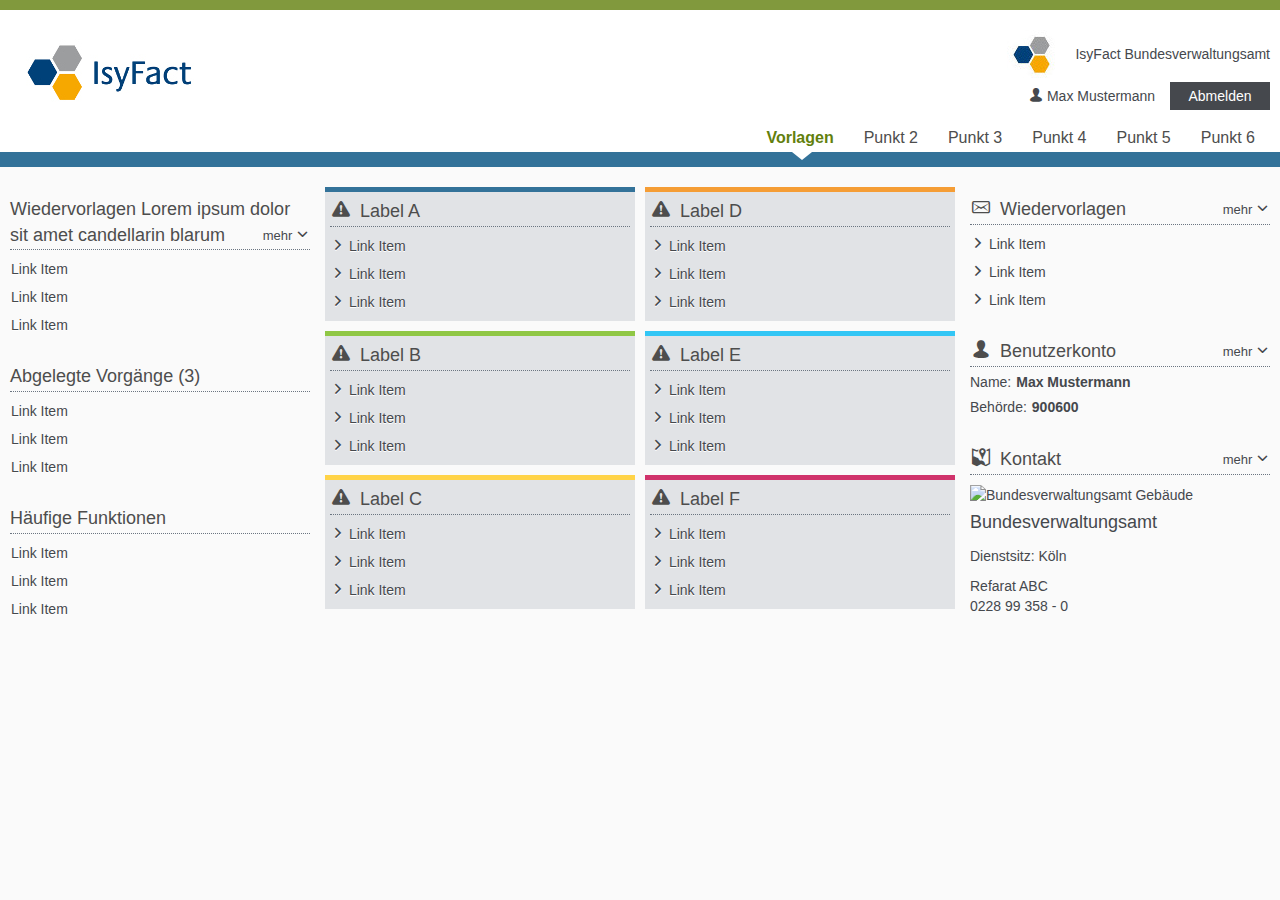
==== isy-webgui/src/main/webapp/ergosigntemplates/page-dashboard.html @ 36ca0f26 "IFS-121: Überführung in IsyFact" ====
<!DOCTYPE html>
<!--[if lt IE 7]>
<html class="no-js lt-ie9 lt-ie8 lt-ie7"> <![endif]-->
<!--[if IE 7]>
<html class="no-js lt-ie9 lt-ie8"> <![endif]-->
<!--[if IE 8]>
<html class="no-js lt-ie9"> <![endif]-->
<!--[if gt IE 8]><!-->
<html class="no-js"> <!--<![endif]-->
<head>
    <meta charset="utf-8">
    <meta http-equiv="X-UA-Compatible" content="IE=edge">
    <title>BVA UI</title>
    <meta name="description" content="">
    <meta name="HandheldFriendly" content="True">
    <meta name="viewport" content="width=device-width">

    <link rel="stylesheet" type="text/css" href="css/styles.css" media="all"/>
    <script type="text/javascript" src="lib/jquery-1.11.0.js"></script>
    <script type="text/javascript" src="lib/bootstrap.min.js"></script>
    <script type="text/javascript" src="lib/modernizr.js"></script>

    <script type="text/javascript" src="plugins/bootstrap-datepicker.js"></script>
    <script type="text/javascript" src="plugins/bootstrap-timepicker.js"></script>
    <script type="text/javascript" src="plugins/jquery.maskedinput.js"></script>
    <script type="text/javascript" src="plugins/extendedBootstrapTab.js"></script>
    <script type="text/javascript" src="plugins/harmonizePanelHeadlineWidth.js"></script>
    <script type="text/javascript" src="plugins/infoPanel.js"></script>

    <!--[if lte IE 8]>
    <link rel="stylesheet" type="text/css" href="css/ie8fixes.css" media="screen"/>

    <script type="text/javascript" src="lib/html5shiv.js"></script>
    <script type="text/javascript" src="lib/respond.min.js"></script>
    <![endif]-->

</head>

<body role="document">

    <div class="outer-container">

        <div class="main-header">

            <div class="sr-only">
                <ol>
                    <li><a href="#main-nav" title="zur Hauptnavigation springen">zur Hauptnavigation</a></li>
                    <li><a href="#content" title="zum Inhalt der Seite springen">zum Inhalt</a></li>
                </ol>
            </div>

            <div class="header-colorbar"></div>

            <div class="header-content" role="banner">
                <img class="logo" alt="Bundesverwaltungsamt Logo" src="img/isyfactschriftzug.jpeg">

                <div class="pull-right text-right">

                    <div class="brand">
                        <img alt="IsyFact Logo" src="img/isyfactlogo.jpeg">
                        <span>IsyFact Bundesverwaltungsamt</span>
                    </div>

                    <form class="form-horizontal" role="form">
                        <a href="#" class="btn btn-link"><span class="icon icon-user"></span> Max Mustermann</a>
                        <button class="btn btn-default" type="button">
                            Abmelden
                        </button>
                    </form>

                    <div class="btn-group">
                        <ul aria-labelledby="dropdownMenu1" role="menu" class="dropdown-menu">
                            <li role="presentation" class="selected"><a href="#" tabindex="-1" role="menuitem">Logout</a></li>
                            <li role="presentation"><a href="#" tabindex="-1" role="menuitem">Preferences</a></li>
                        </ul>
                    </div>

                </div>
            </div>

            <div id="main-nav" class="navbar navbar-default" role="navigation">

                <ul class="nav nav-tabs pull-right">

                    <li class="active">
                        <a href="index.html" aria-haspopup="true" aria-owns="submenu-1" aria-controls="submenu-1" aria-expanded="false">Vorlagen</a>

                        <ul class="sr-only" id="submenu-1">
                            <li><a href="page-details.html">Steuerelementübersicht</a></li>
                            <li><a href="page-details.html">Detailseite</a></li>
                            <li><a href="page-modal-edit-date.html">Modaler Bearbeitungsdialog</a></li>
                            <li><a href="page-modal-wizard.html">Modaler Wizard-Dialog</a></li>
                            <li><a href="page-nojs-edit-data">Bearbeitungsseite ohne Javascript</a></li>
                            <li><a href="page-search-result.html">Suchergebnisse</a></li>
                            <li><a href="page-dashboard.html">Dashboard</a></li>
                        </ul>

                        <div class="navbar-submenu">
                            <div class="row row-df">
                                <div class="col-lg-3">
                                    <div class="submenu-text">
                                        <span class="icon icon-placeholder "></span>
                                        <p>Lorem ipsum dolor sit amet candellarin blarum Lorem ipsum dolor sit amet candellarin
                                            blarum Lorem ipsum dolor sit amet candellarin blarum</p>
                                    </div>
                                </div>
                                <div class="col-lg-7">
                                    <div class="row row-df">
                                        <div class="col-lg-4">
                                            <a href="index.html">Steuerelementübersicht</a>
                                        </div>
                                        <div class="col-lg-4">
                                            <a href="page-details.html" >Detailseite</a>
                                        </div>
                                        <div class="col-lg-4">
                                            <a href="page-modal-edit-data.html">Modaler Bearbeitungsdialog</a>
                                        </div>
                                    </div>
                                    <div class="row row-df">
                                        <div class="col-lg-4">
                                            <a href="page-nojs-edit-data.html">Bearbeitungsseite ohne Javascript</a>
                                        </div>
                                        <div class="col-lg-4">
                                            <a href="page-search-result.html">Suchergebnisse</a>
                                        </div>
                                        <div class="col-lg-4">
                                            <a href="page-dashboard.html">Dashboard</a>
                                        </div>
                                    </div>
                                    <div class="row row-df">
                                        <div class="col-lg-4">
                                            <a href="page-modal-wizard.html">Modaler Wizard-Dialog</a>
                                        </div>
                                        <div class="col-lg-4">
                                            <a href="page-search-result-print.html">Suchergebnisse Print</a>
                                        </div>
                                    </div>
                                </div>
                            </div>
                        </div>
                    </li>

                    <li>
                        <a href="page-details.html" aria-haspopup="true" aria-owns="submenu-2" aria-controls="submenu-2" aria-expanded="false">Punkt 2</a>

                        <ul class="sr-only" id="submenu-2">
                            <li><a href="/subpage">Unterpunkt A</a></li>
                            <li><a href="/subpage">Unterpunkt B</a></li>
                            <li><a href="/subpage">Unterpunkt C</a></li>
                            <li><a href="/subpage">Unterpunkt D</a></li>
                            <li><a href="/subpage">Unterpunkt E</a></li>
                            <li><a href="/subpage">Unterpunkt F</a></li>
                        </ul>
                        <div class="navbar-submenu orange">
                            <div class="row row-df">
                                <div class="col-lg-3">
                                    <div class="submenu-text">
                                        <span class="icon icon-placeholder "></span>
                                        <p>Lorem ipsum dolor sit amet candellarin blarum Lorem ipsum dolor sit amet candellarin
                                            blarum Lorem ipsum dolor sit amet candellarin blarum</p>
                                    </div>
                                </div>
                                <div class="col-lg-7">
                                    <div class="row row-df">
                                        <div class="col-lg-4">
                                            <a href="/subpage">Submenu A</a>
                                        </div>
                                        <div class="col-lg-4">
                                            <a href="/subpage">Submenu B</a>
                                        </div>
                                        <div class="col-lg-4">
                                            <a href="/subpage">Submenu C</a>
                                        </div>
                                    </div>
                                    <div class="row row-df">
                                        <div class="col-lg-4">
                                            <a href="/subpage">Submenu D</a>
                                        </div>
                                        <div class="col-lg-4">
                                            <a href="/subpage">Submenu E</a>
                                        </div>
                                        <div class="col-lg-4">
                                            <a href="/subpage">Submenu F</a>
                                        </div>
                                    </div>
                                </div>
                            </div>
                        </div>
                    </li>

                    <li>
                        <a href="index.html" aria-haspopup="true" aria-owns="submenu-3" aria-controls="submenu-3" aria-expanded="false">Punkt 3</a>

                        <ul class="sr-only" id="submenu-3">
                            <li><a href="/subpage">Unterpunkt A</a></li>
                            <li><a href="/subpage">Unterpunkt B</a></li>
                            <li><a href="/subpage">Unterpunkt C</a></li>
                            <li><a href="/subpage">Unterpunkt D</a></li>
                            <li><a href="/subpage">Unterpunkt E</a></li>
                        </ul>

                        <div class="navbar-submenu green">
                            <div class="row row-df">
                                <div class="col-lg-3">
                                    <div class="submenu-text">
                                        <span class="icon icon-placeholder "></span>
                                        <p>Lorem ipsum dolor sit amet candellarin blarum Lorem ipsum dolor sit amet candellarin
                                            blarum Lorem ipsum dolor sit amet candellarin blarum</p>
                                    </div>
                                </div>
                                <div class="col-lg-7">
                                    <div class="row row-df">
                                        <div class="col-lg-4">
                                            <a href="/subpage">Submenu A</a>
                                        </div>
                                        <div class="col-lg-4">
                                            <a href="/subpage">Submenu B</a>
                                        </div>
                                        <div class="col-lg-4">
                                            <a href="/subpage">Submenu C</a>
                                        </div>
                                    </div>
                                    <div class="row row-df">
                                        <div class="col-lg-4">
                                            <a href="/subpage">Submenu D</a>
                                        </div>
                                        <div class="col-lg-4">
                                            <a href="/subpage">Submenu E</a>
                                        </div>
                                    </div>
                                </div>
                            </div>
                        </div>
                    </li>
                    <li>
                        <a href="index.html" aria-haspopup="true" aria-owns="submenu-4" aria-controls="submenu-4" aria-expanded="false">Punkt 4</a>

                        <ul class="sr-only" id="submenu-4">
                            <li><a href="/subpage">Unterpunkt A</a></li>
                            <li><a href="/subpage">Unterpunkt B</a></li>
                            <li><a href="/subpage">Unterpunkt C</a></li>
                            <li><a href="/subpage">Unterpunkt D</a></li>
                        </ul>

                        <div class="navbar-submenu lightBlue">
                            <div class="row row-df">
                                <div class="col-lg-3">
                                    <div class="submenu-text">
                                        <span class="icon icon-placeholder "></span>
                                        <p>Lorem ipsum dolor sit amet candellarin blarum Lorem ipsum dolor sit amet candellarin
                                            blarum Lorem ipsum dolor sit amet candellarin blarum</p>
                                    </div>
                                </div>
                                <div class="col-lg-7">
                                    <div class="row row-df">
                                        <div class="col-lg-4">
                                            <a href="/subpage">Submenu A</a>
                                        </div>
                                        <div class="col-lg-4">
                                            <a href="/subpage">Submenu B</a>
                                        </div>
                                        <div class="col-lg-4">
                                            <a href="/subpage">Submenu C</a>
                                        </div>
                                    </div>
                                    <div class="row row-df">
                                        <div class="col-lg-4">
                                            <a href="/subpage">Submenu D</a>
                                        </div>
                                    </div>
                                </div>
                            </div>
                        </div>
                    </li>

                    <li>
                        <a href="index.html" aria-haspopup="true" aria-owns="submenu-5" aria-controls="submenu-5" aria-expanded="false">Punkt 5</a>

                        <ul class="sr-only" id="submenu-5">
                            <li><a href="/subpage">Unterpunkt A</a></li>
                        </ul>

                        <div class="navbar-submenu yellow">
                            <div class="row row-df">
                                <div class="col-lg-3">
                                    <div class="submenu-text">
                                        <span class="icon icon-placeholder "></span>
                                        <p>Lorem ipsum dolor sit amet candellarin blarum Lorem ipsum dolor sit amet candellarin
                                            blarum Lorem ipsum dolor sit amet candellarin blarum</p>
                                    </div>
                                </div>
                                <div class="col-lg-7">
                                    <div class="row row-df">
                                        <div class="col-lg-4">
                                            <a href="/subpage">Submenu A</a>
                                        </div>
                                    </div>
                                </div>
                            </div>
                        </div>
                    </li>

                    <li>
                        <a href="index.html" aria-haspopup="true" aria-owns="submenu-6" aria-controls="submenu-6" aria-expanded="false">Punkt 6</a>

                        <ul class="sr-only" id="submenu-6">
                            <li><a href="/subpage">Unterpunkt A</a></li>
                        </ul>

                        <div class="navbar-submenu red">
                            <div class="row row-df">
                                <div class="col-lg-3">
                                    <div class="submenu-text">
                                        <span class="icon icon-placeholder "></span>
                                        <p>Lorem ipsum dolor sit amet candellarin blarum Lorem ipsum dolor sit amet candellarin
                                            blarum Lorem ipsum dolor sit amet candellarin blarum</p>
                                    </div>
                                </div>
                                <div class="col-lg-7">
                                    <div class="row row-df">
                                        <div class="col-lg-4">
                                            <a href="/subpage">Submenu A</a>
                                        </div>
                                    </div>
                                </div>
                            </div>
                        </div>
                    </li>

                </ul>

                <div class="navbar-color"></div>
            </div>
        </div>
<div id="content" role="main">

    <div class="container-fluid maincontent">

        <div class="row row-df">

                <div class="col-lg-3">

                    <div class="panel panel-transparent">
                        <div class="panel-heading">Wiedervorlagen  Lorem ipsum dolor sit amet candellarin blarum
                            <a class="btn btn-link btn-more">mehr <span class="icon icon-chevron-down"></span></a>
                        </div>
                        <ul class="panel-body">
                            <li>
                                <a class="btn btn-link">Link Item</a>
                            </li>
                            <li>
                                <a class="btn btn-link">Link Item</a>
                            </li>
                            <li>
                                <a class="btn btn-link">Link Item</a>
                            </li>
                        </ul>
                    </div>

                    <div class="panel panel-transparent">
                        <div class="panel-heading">Abgelegte Vorgänge (3)</div>
                        <ul class="panel-body">
                            <li>
                                <a class="btn btn-link">Link Item</a>
                            </li>
                            <li>
                                <a class="btn btn-link">Link Item</a>
                            </li>
                            <li>
                                <a class="btn btn-link">Link Item</a>
                            </li>
                        </ul>
                    </div>

                    <div class="panel panel-transparent">
                        <div class="panel-heading">Häufige Funktionen</div>
                        <ul class="panel-body">
                            <li>
                                <a class="btn btn-link">Link Item</a>
                            </li>
                            <li>
                                <a class="btn btn-link">Link Item</a>
                            </li>
                            <li>
                                <a class="btn btn-link">Link Item</a>
                            </li>
                        </ul>
                    </div>
                </div>

                <div class="col-lg-3">

                    <div class="panel panel-dark-blue">
                        <div class="panel-heading"><span class="icon icon-placeholder"></span>Label A</div>
                        <ul class="panel-body">
                            <li>
                                <a class="btn btn-link"><span class="icon icon-chevron-right"></span> Link Item</a>
                            </li>
                            <li>
                                <a class="btn btn-link"><span class="icon icon-chevron-right"></span> Link Item</a>
                            </li>
                            <li>
                                <a class="btn btn-link"><span class="icon icon-chevron-right"></span> Link Item</a>
                            </li>
                        </ul>
                    </div>

                    <div class="panel panel-light-green">
                        <div class="panel-heading"><span class="icon icon-placeholder"></span>Label B</div>
                        <ul class="panel-body">
                            <li>
                                <a class="btn btn-link"><span class="icon icon-chevron-right"></span> Link Item</a>
                            </li>
                            <li>
                                <a class="btn btn-link"><span class="icon icon-chevron-right"></span> Link Item</a>
                            </li>
                            <li>
                                <a class="btn btn-link"><span class="icon icon-chevron-right"></span> Link Item</a>
                            </li>
                        </ul>
                    </div>

                    <div class="panel panel-yellow">
                        <div class="panel-heading"><span class="icon icon-placeholder"></span>Label C</div>
                        <ul class="panel-body">
                            <li>
                                <a class="btn btn-link"><span class="icon icon-chevron-right"></span> Link Item</a>
                            </li>
                            <li>
                                <a class="btn btn-link"><span class="icon icon-chevron-right"></span> Link Item</a>
                            </li>
                            <li>
                                <a class="btn btn-link"><span class="icon icon-chevron-right"></span> Link Item</a>
                            </li>
                        </ul>
                    </div>
                </div>

                <div class="col-lg-3">

                    <div class="panel panel-orange">
                        <div class="panel-heading"><span class="icon icon-placeholder"></span>Label D</div>
                        <ul class="panel-body">
                            <li>
                                <a class="btn btn-link"><span class="icon icon-chevron-right"></span> Link Item</a>
                            </li>
                            <li>
                                <a class="btn btn-link"><span class="icon icon-chevron-right"></span> Link Item</a>
                            </li>
                            <li>
                                <a class="btn btn-link"><span class="icon icon-chevron-right"></span> Link Item</a>
                            </li>
                        </ul>
                    </div>

                    <div class="panel panel-light-blue">
                        <div class="panel-heading"><span class="icon icon-placeholder"></span>Label E</div>
                        <ul class="panel-body">
                            <li>
                                <a class="btn btn-link"><span class="icon icon-chevron-right"></span> Link Item</a>
                            </li>
                            <li>
                                <a class="btn btn-link"><span class="icon icon-chevron-right"></span> Link Item</a>
                            </li>
                            <li>
                                <a class="btn btn-link"><span class="icon icon-chevron-right"></span> Link Item</a>
                            </li>
                        </ul>
                    </div>

                    <div class="panel panel-red">
                        <div class="panel-heading"><span class="icon icon-placeholder"></span>Label F</div>
                        <ul class="panel-body">
                            <li>
                                <a class="btn btn-link"><span class="icon icon-chevron-right"></span> Link Item</a>
                            </li>
                            <li>
                                <a class="btn btn-link"><span class="icon icon-chevron-right"></span> Link Item</a>
                            </li>
                            <li>
                                <a class="btn btn-link"><span class="icon icon-chevron-right"></span> Link Item</a>
                            </li>
                        </ul>
                    </div>

                </div>

                <div class="col-lg-3">

                    <div class="panel panel-transparent">
                        <div class="panel-heading"><span class="icon icon-message-outline"></span>Wiedervorlagen
                            <a class="btn btn-link btn-more">mehr <span class="icon icon-chevron-down"></span></a>
                        </div>
                        <ul class="panel-body">
                            <li>
                                <a class="btn btn-link"><span class="icon icon-chevron-right"></span> Link Item</a>
                            </li>
                            <li>
                                <a class="btn btn-link"><span class="icon icon-chevron-right"></span> Link Item</a>
                            </li>
                            <li>
                                <a class="btn btn-link"><span class="icon icon-chevron-right"></span> Link Item</a>
                            </li>
                        </ul>
                    </div>

                    <div class="panel panel-transparent">
                        <div class="panel-heading">
                            <span class="icon icon-user"></span>Benutzerkonto
                            <a class="btn btn-link btn-more">mehr <span class="icon icon-chevron-down"></span></a>
                        </div>
                        <div class="panel-body">
                            <dl class="form-group">
                                <dt>Name:</dt>
                                <dd>Max Mustermann</dd>
                                <dt>Behörde:</dt>
                                <dd>900600</dd>
                            </dl>
                        </div>
                    </div>

                    <div class="panel panel-transparent">
                        <div class="panel-heading">
                            <span class="icon icon-map-marker"></span>Kontakt
                            <a class="btn btn-link btn-more">mehr <span class="icon icon-chevron-down"></span></a>
                        </div>
                        <div class="panel-body">
                            <div class="form-group">
                                <img class="contact-image" alt="Bundesverwaltungsamt Gebäude" src="img/dummyContactImage.png">
                            </div>
                            <div class="form-group">
                                <p class="sub-heading">Bundesverwaltungsamt</p>
                                <p>Dienstsitz: Köln</p>
                                <p>
                                    Refarat ABC<br/>
                                    0228 99 358 - 0
                                </p>
                            </div>
                        </div>
                    </div>
                </div>
            </div>
    </div>
</div>

</div> <!-- close outer-container -->
    <script src="js/es.js"></script>

    </body>
</html>
---- isy-webgui/src/main/webapp/ergosigntemplates/css/ie8fixes.css ----
/* This file has been created by ERGOSIGN GmbH - All rights reserved - http://www.ergosign.de
// DO NOT ALTER OR REMOVE    THIS COPYRIGHT NOTICE OR THIS FILE HEADER.
// 
// This file and the code contained in it are subject to the agreed contractual terms and conditions,
// in particular with regard to resale and publication.
*/

/*  this is exclusively loaded for IE8 - by a conditional comment in the <head> */

.radio input[type="radio"] + span:before,
.radio-inline input[type="radio"] + span:before{
	background: transparent; 
	border: 0;
}

select.form-control {
    padding-top: 2px;
}

.picker {
    border:1px solid lightgray !important;
}

.form-horizontal .control-label {
    margin-bottom: 0;
    padding-top: 4px;
    text-align: right;
}
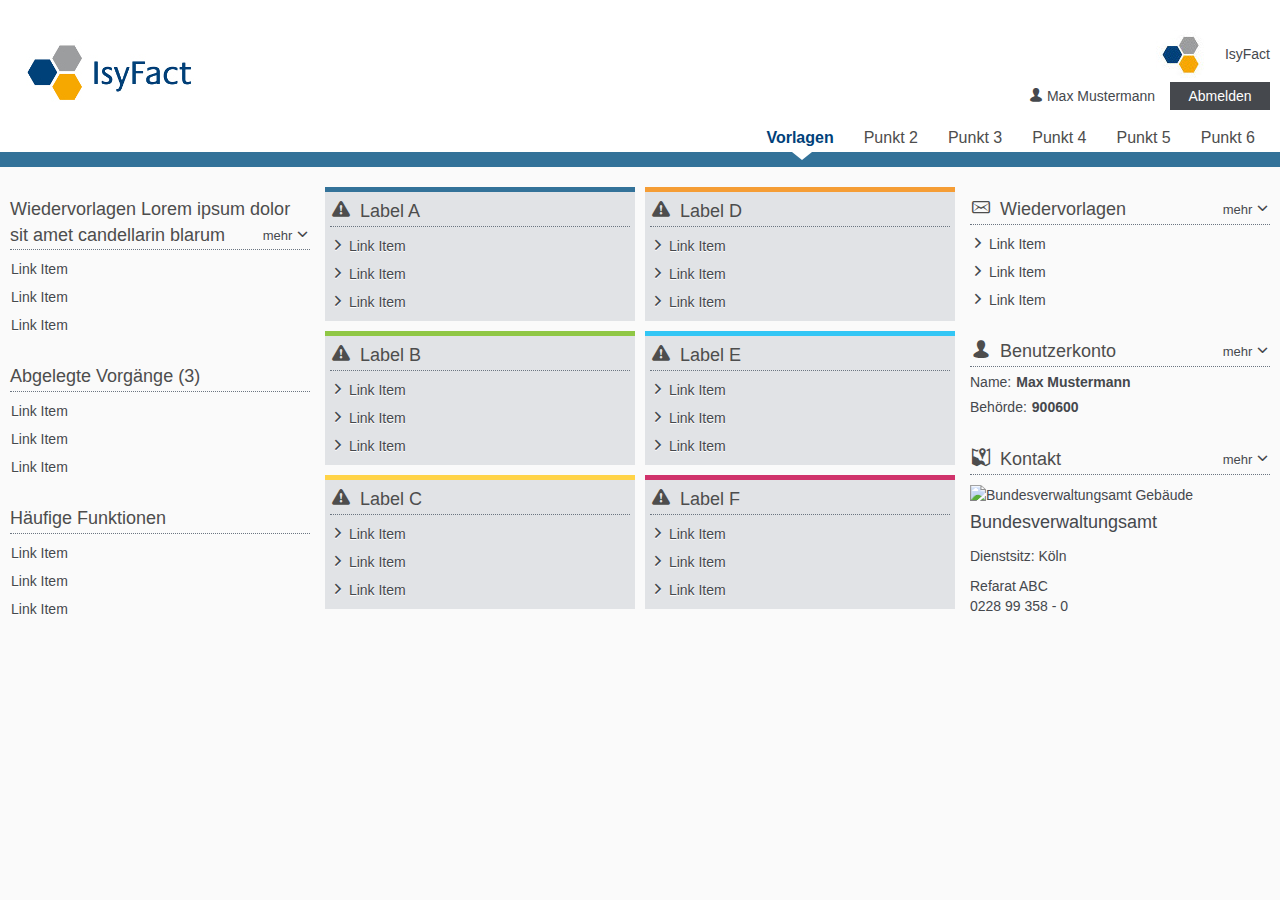
==== commit 0019356f: "Ergosign-Templates 1.2.3 überführt; Version auf 4.6.0.RC2 angehoben" ====
--- a/isy-webgui/src/main/webapp/ergosigntemplates/page-dashboard.html
+++ b/isy-webgui/src/main/webapp/ergosigntemplates/page-dashboard.html
@@ -16,6 +16,7 @@
     <meta name="viewport" content="width=device-width">
 
     <link rel="stylesheet" type="text/css" href="css/styles.css" media="all"/>
+    <link rel="stylesheet" type="text/css" href="css/color.css" media="all"/>
     <script type="text/javascript" src="lib/jquery-1.11.0.js"></script>
     <script type="text/javascript" src="lib/bootstrap.min.js"></script>
     <script type="text/javascript" src="lib/modernizr.js"></script>
@@ -40,14 +41,14 @@
 
     <div class="outer-container">
 
-        <div class="main-header">
-
-            <div class="sr-only">
+        <header class="mainHeader">
+
+            <nav class="sr-only">
                 <ol>
                     <li><a href="#main-nav" title="zur Hauptnavigation springen">zur Hauptnavigation</a></li>
                     <li><a href="#content" title="zum Inhalt der Seite springen">zum Inhalt</a></li>
                 </ol>
-            </div>
+            </nav>
 
             <div class="header-colorbar"></div>
 
@@ -58,7 +59,7 @@
 
                     <div class="brand">
                         <img alt="IsyFact Logo" src="img/isyfactlogo.jpeg">
-                        <span>IsyFact Bundesverwaltungsamt</span>
+                        <span>IsyFact</span>
                     </div>
 
                     <form class="form-horizontal" role="form">
@@ -78,9 +79,8 @@
                 </div>
             </div>
 
-            <div id="main-nav" class="navbar navbar-default" role="navigation">
-
-                <ul class="nav nav-tabs pull-right">
+            <nav id="main-nav" class="navbar navbar-default" role="navigation">
+                <ul class="nav nav-tabs navbar-right" >
 
                     <li class="active">
                         <a href="index.html" aria-haspopup="true" aria-owns="submenu-1" aria-controls="submenu-1" aria-expanded="false">Vorlagen</a>
@@ -96,42 +96,42 @@
                         </ul>
 
                         <div class="navbar-submenu">
-                            <div class="row row-df">
-                                <div class="col-lg-3">
+                            <div class="row">
+                                <div class="hidden-xs col-sm-4 col-lg-3">
                                     <div class="submenu-text">
                                         <span class="icon icon-placeholder "></span>
                                         <p>Lorem ipsum dolor sit amet candellarin blarum Lorem ipsum dolor sit amet candellarin
                                             blarum Lorem ipsum dolor sit amet candellarin blarum</p>
                                     </div>
                                 </div>
-                                <div class="col-lg-7">
-                                    <div class="row row-df">
-                                        <div class="col-lg-4">
+                                <div class="col-sm-8 col-lg-7">
+                                    <div class="row">
+                                        <div class="col-sm-4">
                                             <a href="index.html">Steuerelementübersicht</a>
                                         </div>
-                                        <div class="col-lg-4">
+                                        <div class="col-sm-4">
                                             <a href="page-details.html" >Detailseite</a>
                                         </div>
-                                        <div class="col-lg-4">
+                                        <div class="col-sm-4">
                                             <a href="page-modal-edit-data.html">Modaler Bearbeitungsdialog</a>
                                         </div>
                                     </div>
-                                    <div class="row row-df">
-                                        <div class="col-lg-4">
+                                    <div class="row">
+                                        <div class="col-sm-4">
                                             <a href="page-nojs-edit-data.html">Bearbeitungsseite ohne Javascript</a>
                                         </div>
-                                        <div class="col-lg-4">
+                                        <div class="col-sm-4">
                                             <a href="page-search-result.html">Suchergebnisse</a>
                                         </div>
-                                        <div class="col-lg-4">
+                                        <div class="col-sm-4">
                                             <a href="page-dashboard.html">Dashboard</a>
                                         </div>
                                     </div>
-                                    <div class="row row-df">
-                                        <div class="col-lg-4">
+                                    <div class="row">
+                                        <div class="col-sm-4">
                                             <a href="page-modal-wizard.html">Modaler Wizard-Dialog</a>
                                         </div>
-                                        <div class="col-lg-4">
+                                        <div class="col-sm-4">
                                             <a href="page-search-result-print.html">Suchergebnisse Print</a>
                                         </div>
                                     </div>
@@ -152,34 +152,34 @@
                             <li><a href="/subpage">Unterpunkt F</a></li>
                         </ul>
                         <div class="navbar-submenu orange">
-                            <div class="row row-df">
-                                <div class="col-lg-3">
+                            <div class="row">
+                                <div class="hidden-xs col-sm-4 col-lg-3">
                                     <div class="submenu-text">
                                         <span class="icon icon-placeholder "></span>
                                         <p>Lorem ipsum dolor sit amet candellarin blarum Lorem ipsum dolor sit amet candellarin
                                             blarum Lorem ipsum dolor sit amet candellarin blarum</p>
                                     </div>
                                 </div>
-                                <div class="col-lg-7">
-                                    <div class="row row-df">
-                                        <div class="col-lg-4">
+                                <div class="col-sm-8 col-lg-7">
+                                    <div class="row">
+                                        <div class="col-sm-4">
                                             <a href="/subpage">Submenu A</a>
                                         </div>
-                                        <div class="col-lg-4">
+                                        <div class="col-sm-4">
                                             <a href="/subpage">Submenu B</a>
                                         </div>
-                                        <div class="col-lg-4">
+                                        <div class="col-sm-4">
                                             <a href="/subpage">Submenu C</a>
                                         </div>
                                     </div>
-                                    <div class="row row-df">
-                                        <div class="col-lg-4">
+                                    <div class="row">
+                                        <div class="col-sm-4">
                                             <a href="/subpage">Submenu D</a>
                                         </div>
-                                        <div class="col-lg-4">
+                                        <div class="col-sm-4">
                                             <a href="/subpage">Submenu E</a>
                                         </div>
-                                        <div class="col-lg-4">
+                                        <div class="col-sm-4">
                                             <a href="/subpage">Submenu F</a>
                                         </div>
                                     </div>
@@ -200,31 +200,31 @@
                         </ul>
 
                         <div class="navbar-submenu green">
-                            <div class="row row-df">
-                                <div class="col-lg-3">
+                            <div class="row">
+                                <div class="hidden-xs col-sm-4 col-lg-3">
                                     <div class="submenu-text">
                                         <span class="icon icon-placeholder "></span>
                                         <p>Lorem ipsum dolor sit amet candellarin blarum Lorem ipsum dolor sit amet candellarin
                                             blarum Lorem ipsum dolor sit amet candellarin blarum</p>
                                     </div>
                                 </div>
-                                <div class="col-lg-7">
-                                    <div class="row row-df">
-                                        <div class="col-lg-4">
+                                <div class="col-sm-8 col-lg-7">
+                                    <div class="row">
+                                        <div class="col-sm-4">
                                             <a href="/subpage">Submenu A</a>
                                         </div>
-                                        <div class="col-lg-4">
+                                        <div class="col-sm-4">
                                             <a href="/subpage">Submenu B</a>
                                         </div>
-                                        <div class="col-lg-4">
+                                        <div class="col-sm-4">
                                             <a href="/subpage">Submenu C</a>
                                         </div>
                                     </div>
-                                    <div class="row row-df">
-                                        <div class="col-lg-4">
+                                    <div class="row">
+                                        <div class="col-sm-4">
                                             <a href="/subpage">Submenu D</a>
                                         </div>
-                                        <div class="col-lg-4">
+                                        <div class="col-sm-4">
                                             <a href="/subpage">Submenu E</a>
                                         </div>
                                     </div>
@@ -243,28 +243,28 @@
                         </ul>
 
                         <div class="navbar-submenu lightBlue">
-                            <div class="row row-df">
-                                <div class="col-lg-3">
+                            <div class="row">
+                                <div class="hidden-xs col-sm-4 col-lg-3">
                                     <div class="submenu-text">
                                         <span class="icon icon-placeholder "></span>
                                         <p>Lorem ipsum dolor sit amet candellarin blarum Lorem ipsum dolor sit amet candellarin
                                             blarum Lorem ipsum dolor sit amet candellarin blarum</p>
                                     </div>
                                 </div>
-                                <div class="col-lg-7">
-                                    <div class="row row-df">
-                                        <div class="col-lg-4">
+                                <div class="col-sm-8 col-lg-7">
+                                    <div class="row">
+                                        <div class="col-sm-4">
                                             <a href="/subpage">Submenu A</a>
                                         </div>
-                                        <div class="col-lg-4">
+                                        <div class="col-sm-4">
                                             <a href="/subpage">Submenu B</a>
                                         </div>
-                                        <div class="col-lg-4">
+                                        <div class="col-sm-4">
                                             <a href="/subpage">Submenu C</a>
                                         </div>
                                     </div>
-                                    <div class="row row-df">
-                                        <div class="col-lg-4">
+                                    <div class="row">
+                                        <div class="col-sm-4">
                                             <a href="/subpage">Submenu D</a>
                                         </div>
                                     </div>
@@ -281,17 +281,17 @@
                         </ul>
 
                         <div class="navbar-submenu yellow">
-                            <div class="row row-df">
-                                <div class="col-lg-3">
+                            <div class="row">
+                                <div class="hidden-xs col-sm-4 col-lg-3">
                                     <div class="submenu-text">
                                         <span class="icon icon-placeholder "></span>
                                         <p>Lorem ipsum dolor sit amet candellarin blarum Lorem ipsum dolor sit amet candellarin
                                             blarum Lorem ipsum dolor sit amet candellarin blarum</p>
                                     </div>
                                 </div>
-                                <div class="col-lg-7">
-                                    <div class="row row-df">
-                                        <div class="col-lg-4">
+                                <div class="col-sm-8 col-lg-7">
+                                    <div class="row">
+                                        <div class="col-sm-4">
                                             <a href="/subpage">Submenu A</a>
                                         </div>
                                     </div>
@@ -308,17 +308,17 @@
                         </ul>
 
                         <div class="navbar-submenu red">
-                            <div class="row row-df">
-                                <div class="col-lg-3">
+                            <div class="row">
+                                <div class="hidden-xs col-sm-4 col-lg-3">
                                     <div class="submenu-text">
                                         <span class="icon icon-placeholder "></span>
                                         <p>Lorem ipsum dolor sit amet candellarin blarum Lorem ipsum dolor sit amet candellarin
                                             blarum Lorem ipsum dolor sit amet candellarin blarum</p>
                                     </div>
                                 </div>
-                                <div class="col-lg-7">
-                                    <div class="row row-df">
-                                        <div class="col-lg-4">
+                                <div class="col-sm-8 col-lg-7">
+                                    <div class="row">
+                                        <div class="col-sm-4">
                                             <a href="/subpage">Submenu A</a>
                                         </div>
                                     </div>
@@ -330,15 +330,15 @@
                 </ul>
 
                 <div class="navbar-color"></div>
-            </div>
-        </div>
-<div id="content" role="main">
-
-    <div class="container-fluid maincontent">
-
-        <div class="row row-df">
-
-                <div class="col-lg-3">
+            </nav>
+        </header>
+<main id="content" role="main">
+
+    <article class="container-fluid maincontent">
+
+            <div class="row">
+
+                <div class="col-sm-6 col-md-3">
 
                     <div class="panel panel-transparent">
                         <div class="panel-heading">Wiedervorlagen  Lorem ipsum dolor sit amet candellarin blarum
@@ -388,7 +388,7 @@
                     </div>
                 </div>
 
-                <div class="col-lg-3">
+                <div class="col-sm-6 col-md-3">
 
                     <div class="panel panel-dark-blue">
                         <div class="panel-heading"><span class="icon icon-placeholder"></span>Label A</div>
@@ -436,7 +436,7 @@
                     </div>
                 </div>
 
-                <div class="col-lg-3">
+                <div class="col-sm-6 col-md-3">
 
                     <div class="panel panel-orange">
                         <div class="panel-heading"><span class="icon icon-placeholder"></span>Label D</div>
@@ -485,7 +485,7 @@
 
                 </div>
 
-                <div class="col-lg-3">
+                <div class="col-sm-6 col-md-3">
 
                     <div class="panel panel-transparent">
                         <div class="panel-heading"><span class="icon icon-message-outline"></span>Wiedervorlagen
@@ -540,8 +540,8 @@
                     </div>
                 </div>
             </div>
-    </div>
-</div>
+    </article>
+</main>
 
 </div> <!-- close outer-container -->
     <script src="js/es.js"></script>
